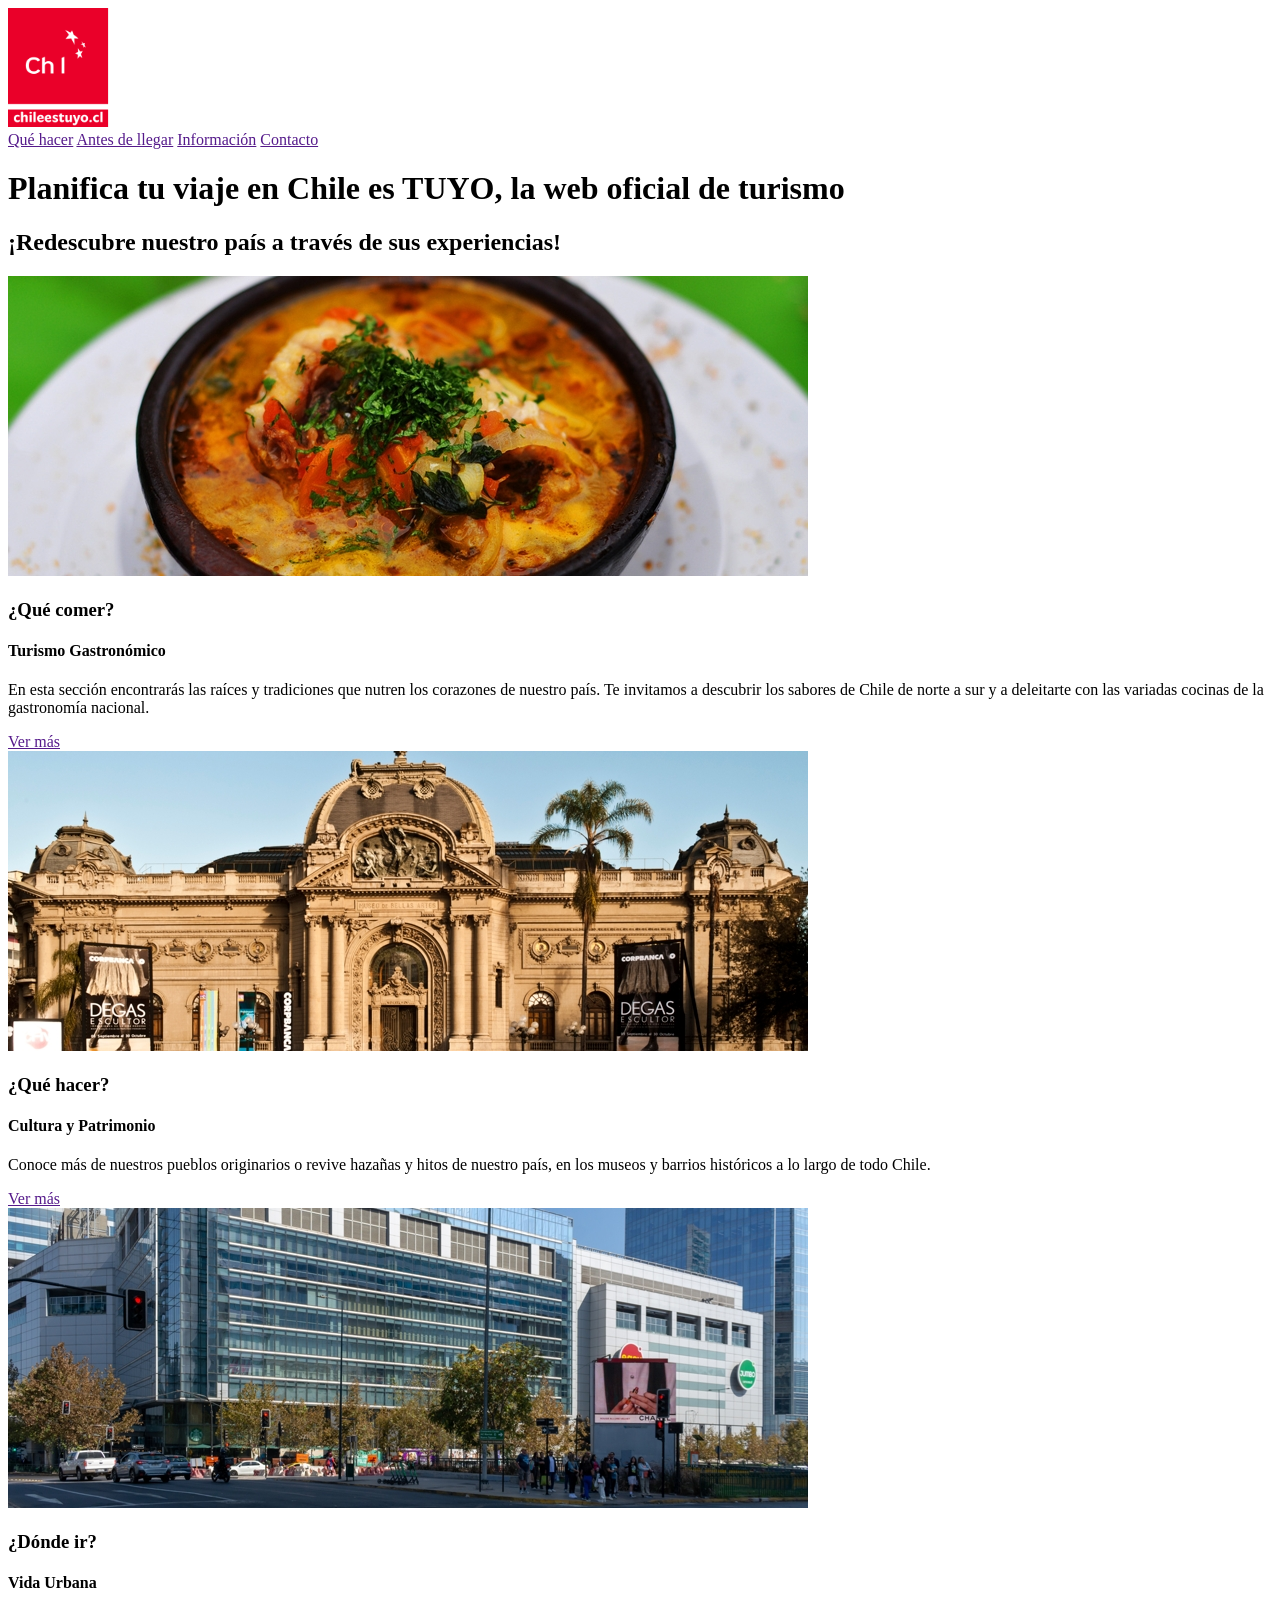
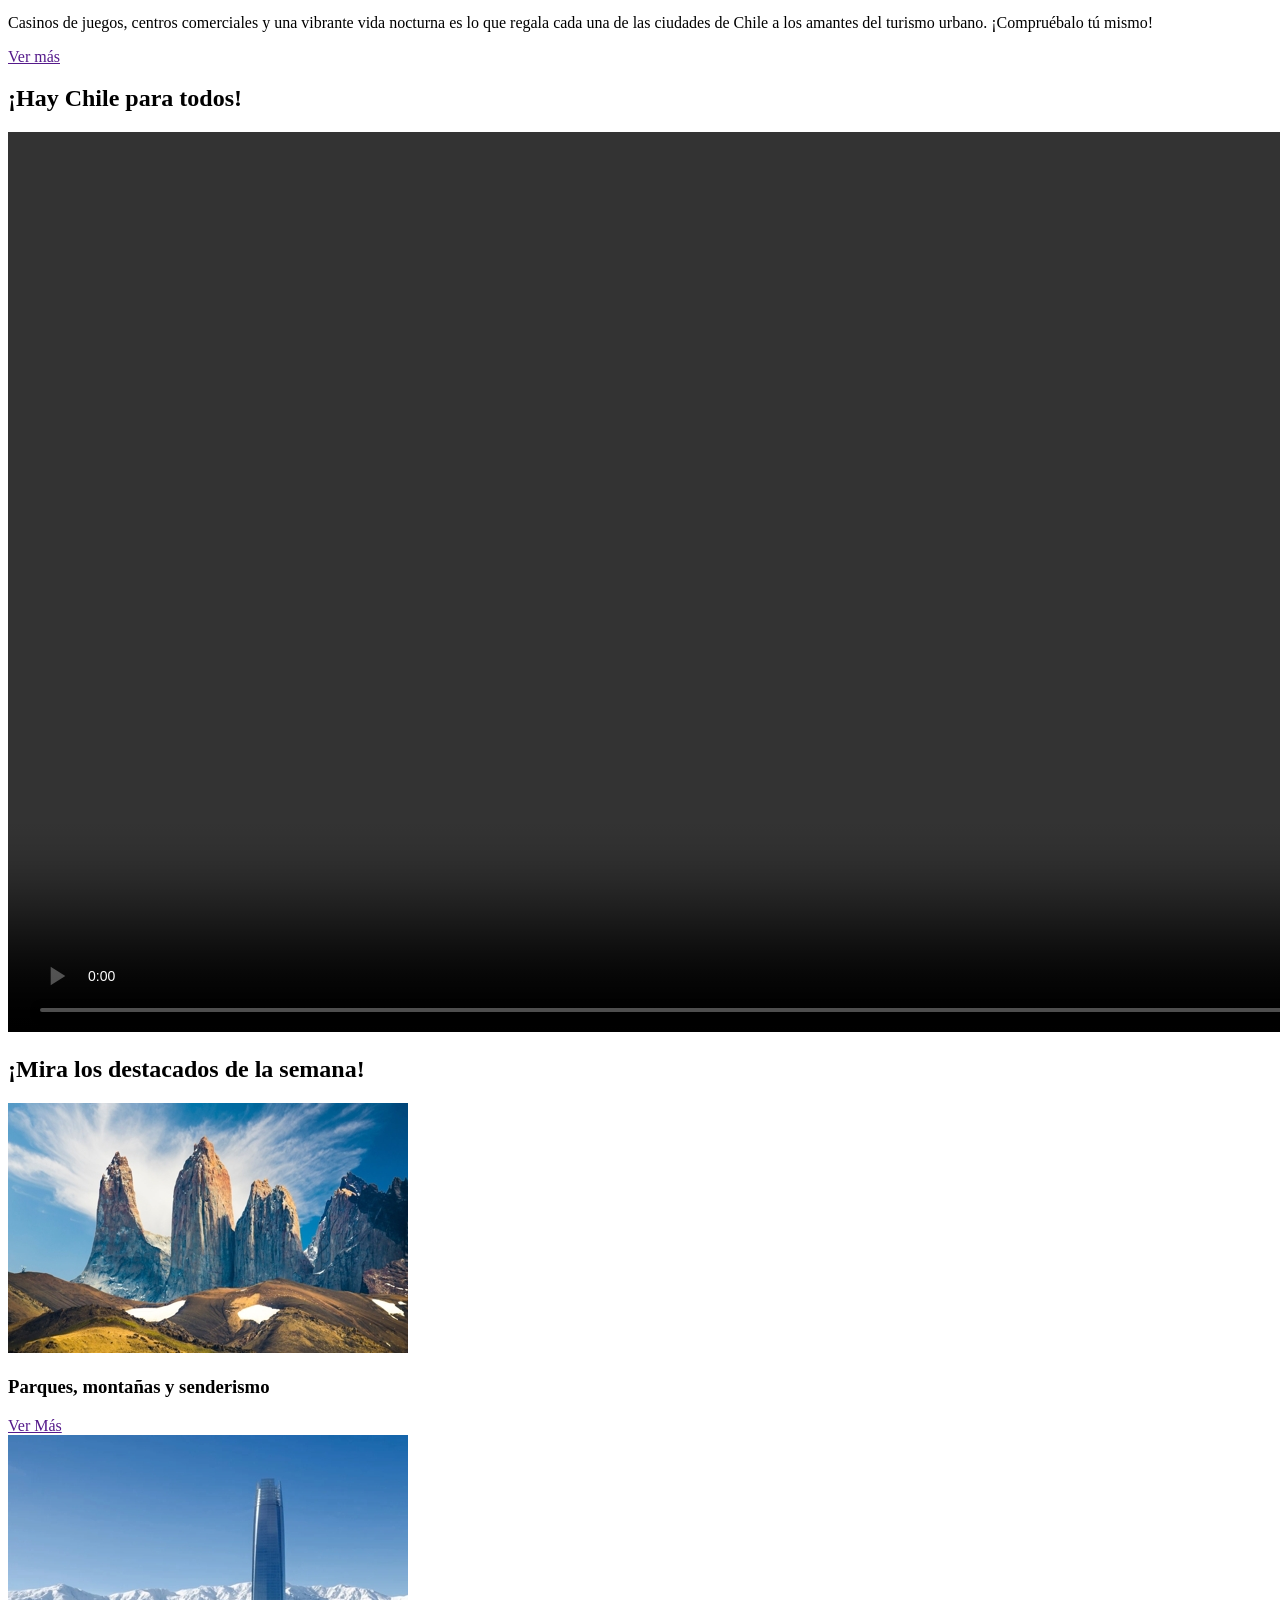
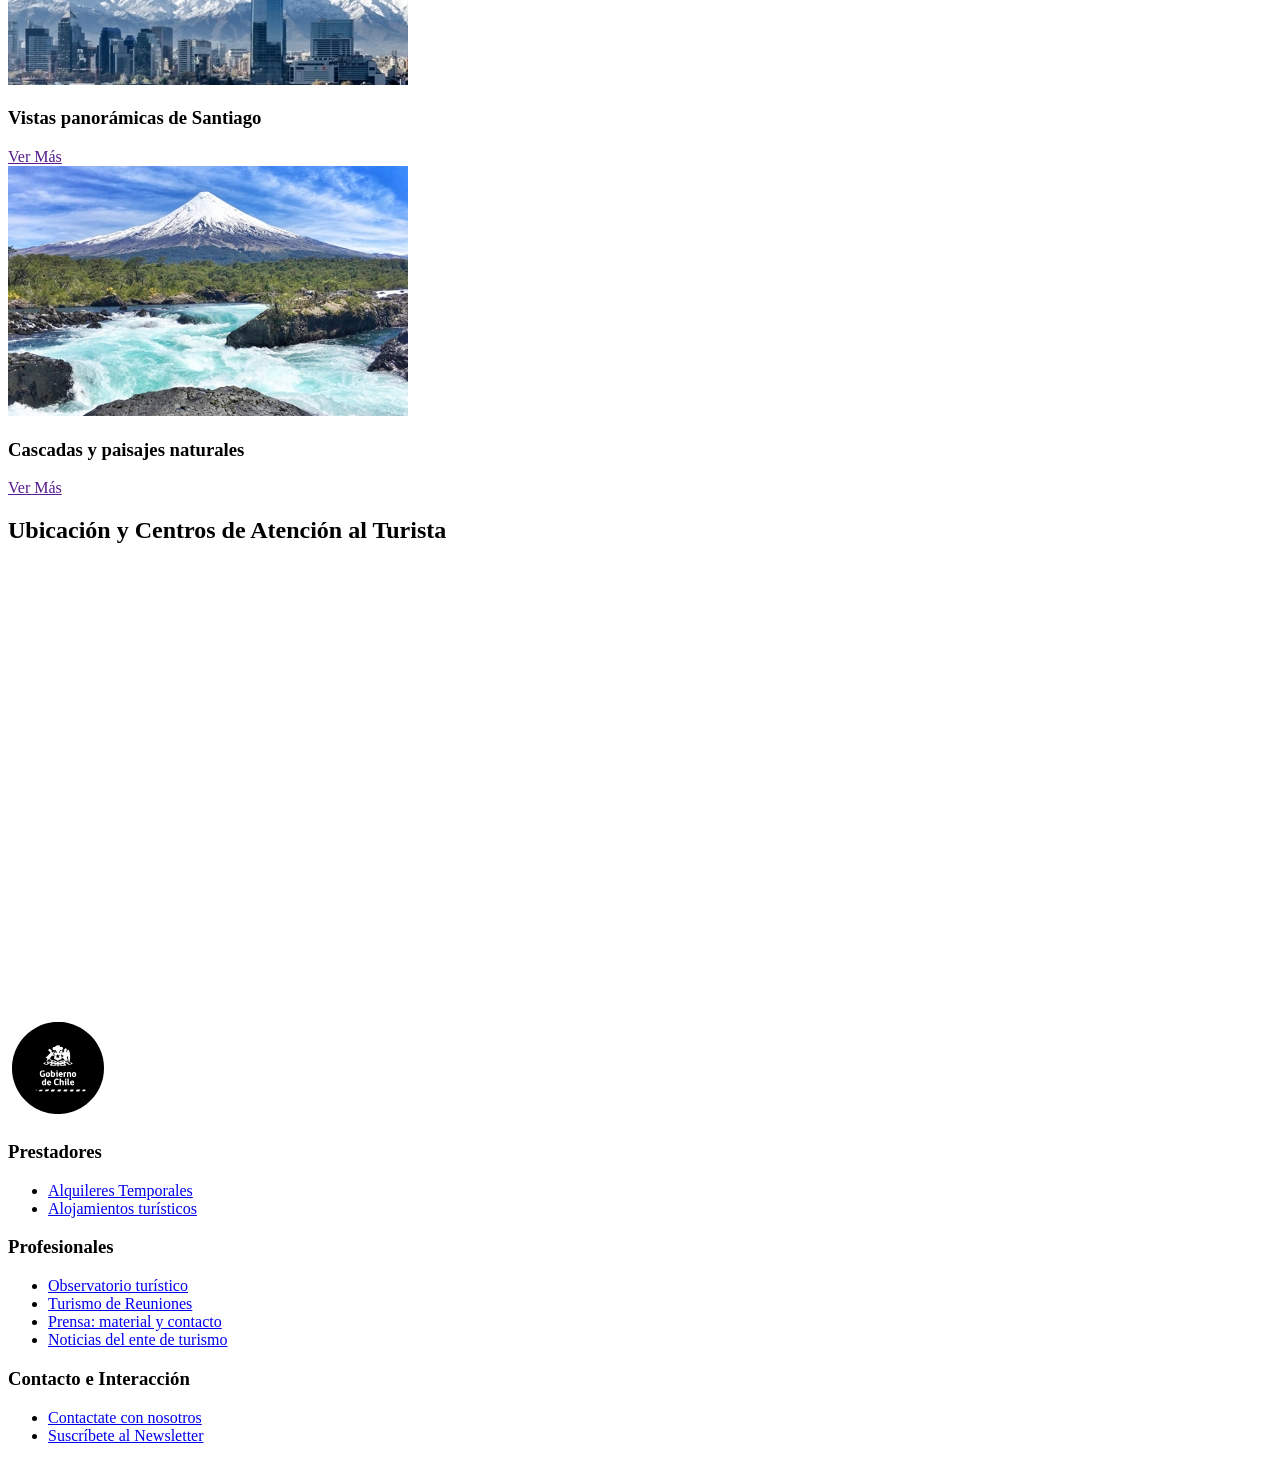
==== tarea-01/index.html @ 83fe1fa3 "Add files via upload" ====
<!DOCTYPE html>
<html lang="es">

    <head>
         <meta charset="UTF-8">
        <meta name="viewport" content="width, initial-scale:1.0">
        <title>Chile es Tuyo - Sitio Oficial de Información Turística</title>
        <meta name="description" content="Descrubí qué hacer en diferentes partes de Chile. hay información útil sobre diferentes destinos turisticos, guías de itinerarios, susu diferentes atractivos, actividades, experiencias e instrucciones para organizar el viaje">
        <meta name="robots" content="index, follow">

    </head>


    <body>
        <!-- Cabecera principal del sitio -->
        <header role="heading">
            <a href="index.html" rel="home" aria-label="Ir a la página de inicio de Chile es Tuyo">
                <img src="assets/logo-chileestuyo.png" alt="Logotipo oficial de Chile es Tuyo">
            </a>
            
            <!-- Navegador principal-->
            <nav role="navigation" aria-label="Menu principal">
              <a href="">Qué hacer</a>
              <a href="">Antes de llegar</a>
              <a href="">Información</a>
              <a href="">Contacto</a>
            </nav>

        </header>


        <!-- Contenido central del sitio -->
        <main role="main">

            <!-- Título principal -->
             <h1>Planifica tu viaje en Chile es TUYO, la web oficial de turismo</h1>

             <!-- Principales -->
            <section>
                <h2>¡Redescubre nuestro país a través de sus experiencias!</h2>

                <div>
                    <!-- tarjeta -->
                    <article role="article">
                        <img src="assets/carquican.jpg" alt="Un plato de Carquican">
                        <h3>¿Qué comer? </h3>
                        <h4>Turismo Gastronómico</h4>
                        <p>En esta sección encontrarás las raíces y tradiciones que nutren los corazones de nuestro país. Te invitamos a descubrir los sabores de Chile de norte a sur y a deleitarte con las variadas cocinas de la gastronomía nacional.</p>
                        <a href="" aria-label="Ver más información sobre dónde comer">Ver más</a>
                    </article>

                    <!-- tarjeta -->
                    <article role="article">
                        <img src="assets/museo-bellas-artes-chile.jpg" alt="Museo Nacional de Bellas Artes en Chile">
                        <h3>¿Qué hacer?</h3>
                        <h4>Cultura y Patrimonio</h4>
                        <p>Conoce más de nuestros pueblos originarios o revive hazañas y hitos de nuestro país, en los museos y barrios históricos a lo largo de todo Chile.</p>
                        <a href="" aria-label="Ver más información sobre la cultura característica">Ver más</a>
                    </article>

                    <!-- tarjeta -->
                    <article role="article">
                        <img src="assets/centro-comercial-cenco-costanera.jpg" alt="Centro comercial Cenco Costanera">
                        <h3>¿Dónde ir?</h3>
                        <h4>Vida Urbana</h4>
                        <p>Casinos de juegos, centros comerciales y una vibrante vida nocturna es lo que regala cada una de las ciudades de Chile a los amantes del turismo urbano. ¡Compruébalo tú mismo!</p>
                        <a href="" aria-label="Ver más información sobre los lugares variados en la ciudad">Ver más</a>
                    </article>

                </div>

            </section>


            <!-- Contenido multimedia -->
            <section>
                <h2>¡Hay Chile para todos!</h2>
                <div>
                    <video controls autoplay loop width="1600" height="900" aria-label="Video sobre los planes para hacer en Chile">
                        <source src="assets/video-haychileparatodos.mp4" type="video/mp4">
                    </video>
                </div>

            </section>


            <!-- Contenidos Destacados -->
            <section>
                <h2>¡Mira los destacados de la semana!</h2>
                <div>
                    
                    <!-- Tarjeta Destacada 1 -->
                    <article role="article">
                        <img src="assets/parque-nacional-torres-del-paine.jpg" alt="Paisaje de las Torres del Paine" width="400" height="250">
                        <h3>Parques, montañas y senderismo</h3>
                        <a href="" aria-label="Ver más sobre los parques, montañas y senderismos">Ver Más</a>
                    </article>

                    <!-- Tarjeta Destacada 2 -->
                    <article role="article">
                        <img src="assets/sky-costanera.jpg" alt="Vista aérea de los Lagos de Palermo y el Rosedal en primavera" width="400" height="250">
                        <h3>Vistas panorámicas de Santiago</h3>
                        <a href="" aria-label="Ver más sobre las vistas panorámicas de Santiago">Ver Más</a>
                    </article>

                    <!-- Tarjeta Destacada 3 -->
                    <article role="article">
                        <img src="assets/saltos-del-petrohue.jpg" alt="Detalle ornamental de la cúpula del Palacio Barolo sobre la Avenida de Mayo" width="400" height="250">
                        <h3>Cascadas y paisajes naturales</h3>
                        <a href="" aria-label="Ver más sobre las cascadas y paisajes naturales">Ver Más</a>
                    </article>

                </div>


            <!-- Ubicación Geográfica -->
            <section aria-labelledby="titulo-mapa">
                <h2 id="titulo-mapa">Ubicación y Centros de Atención al Turista</h2>
                <div class="map-container">
                    <iframe 
                        src="https://www.google.com/maps/embed?pb=!1m16!1m12!1m3!1d3361113.8048933786!2d-73.32247581495261!3d-34.646173537875505!2m3!1f0!2f0!3f0!3m2!1i1024!2i768!4f13.1!2m1!1scentro%20de%20atencion%20turistica%20chile!5e0!3m2!1ses!2sco!4v1786298904237!5m2!1ses!2sco" 
                        width="100%" 
                        height="450" 
                        style="border:0;" 
                        allowfullscreen="" 
                        loading="lazy" 
                        referrerpolicy="no-referrer-when-downgrade"
                        title="Mapa interactivo de la Ciudad de Chile con la ubicación de los centros de atención turística">
                    </iframe>
                </div>
            </section>

        </main>


    <!-- Pie de Página Institucional -->
    <footer role="contentinfo">

            <!-- Identificador Institucional del Footer -->
            <div class="footer-brand">
                <img src="assets/logo-gobiernochile.svg" alt="Logotipo oficial del Gobierno de Chile" width="100" height="100">
            </div>


            <!-- Columnas de Enlaces del Footer -->
            <div>
                
                <!-- Lista 1: Prestadores -->
                <nav>
                    <h3 id="footer-prestadores">Prestadores</h3>
                    <ul>
                        <li><a href="/alquileres-temporales">Alquileres Temporales</a></li>
                        <li><a href="/alojamientos-turisticos">Alojamientos turísticos</a></li>
                    </ul>
                </nav>

                <!-- Lista 2: Profesionales -->
                <nav>
                    <h3 id="footer-profesionales">Profesionales</h3>
                    <ul>
                        <li><a href="/observatorio-turistico">Observatorio turístico</a></li>
                        <li><a href="/turismo-reuniones">Turismo de Reuniones</a></li>
                        <li><a href="/prensa-contacto">Prensa: material y contacto</a></li>
                        <li><a href="/noticias-ente">Noticias del ente de turismo</a></li>
                    </ul>
                </nav>

                <!-- Lista 3: Interacción y Contacto -->
                <nav>
                    <h3 id="footer-contacto">Contacto e Interacción</h3>
                    <ul>
                        <li><a href="/contactate-con-nosotros">Contactate con nosotros</a></li>
                        <li><a href="/suscribete-newsletter" aria-label="Ir al formulario para suscribirse al Newsletter oficial">Suscríbete al Newsletter</a></li>
                    </ul>
                </nav>
            
            </div>

    </footer>

    </body>

</html>
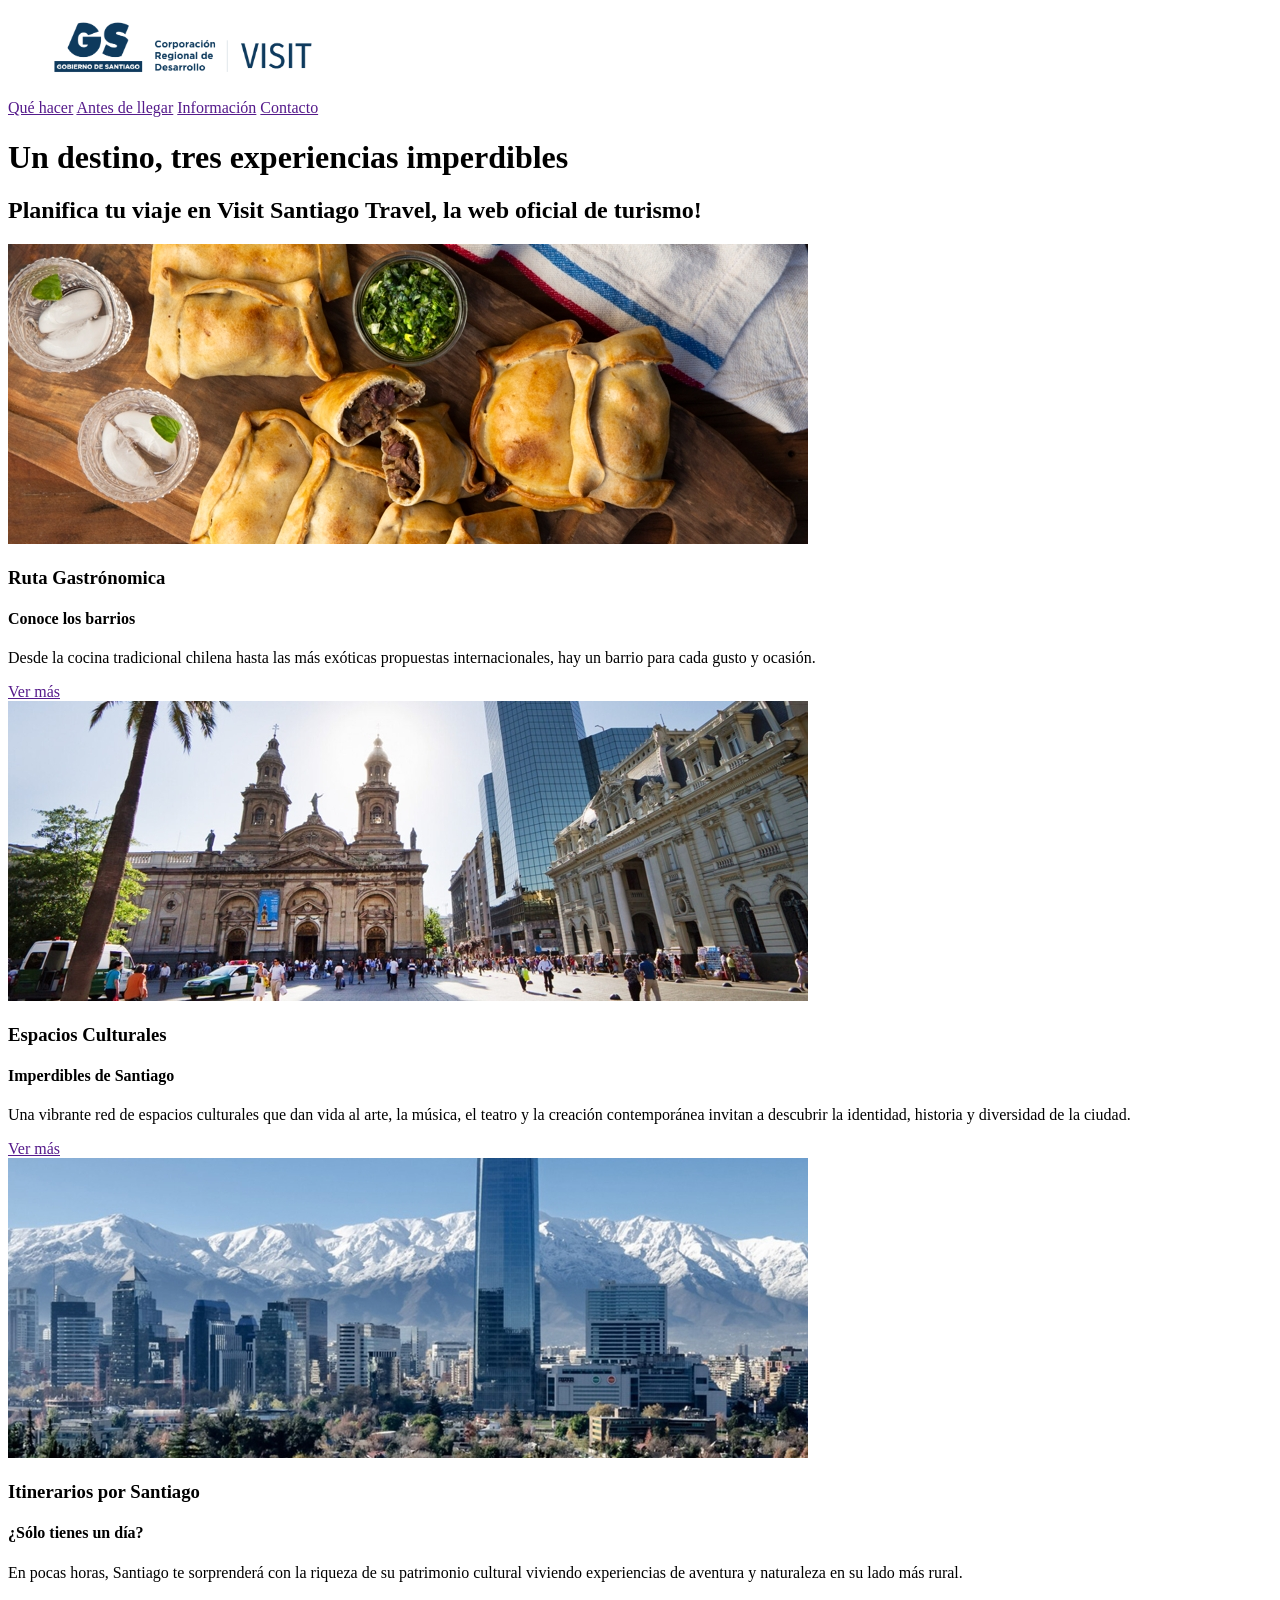
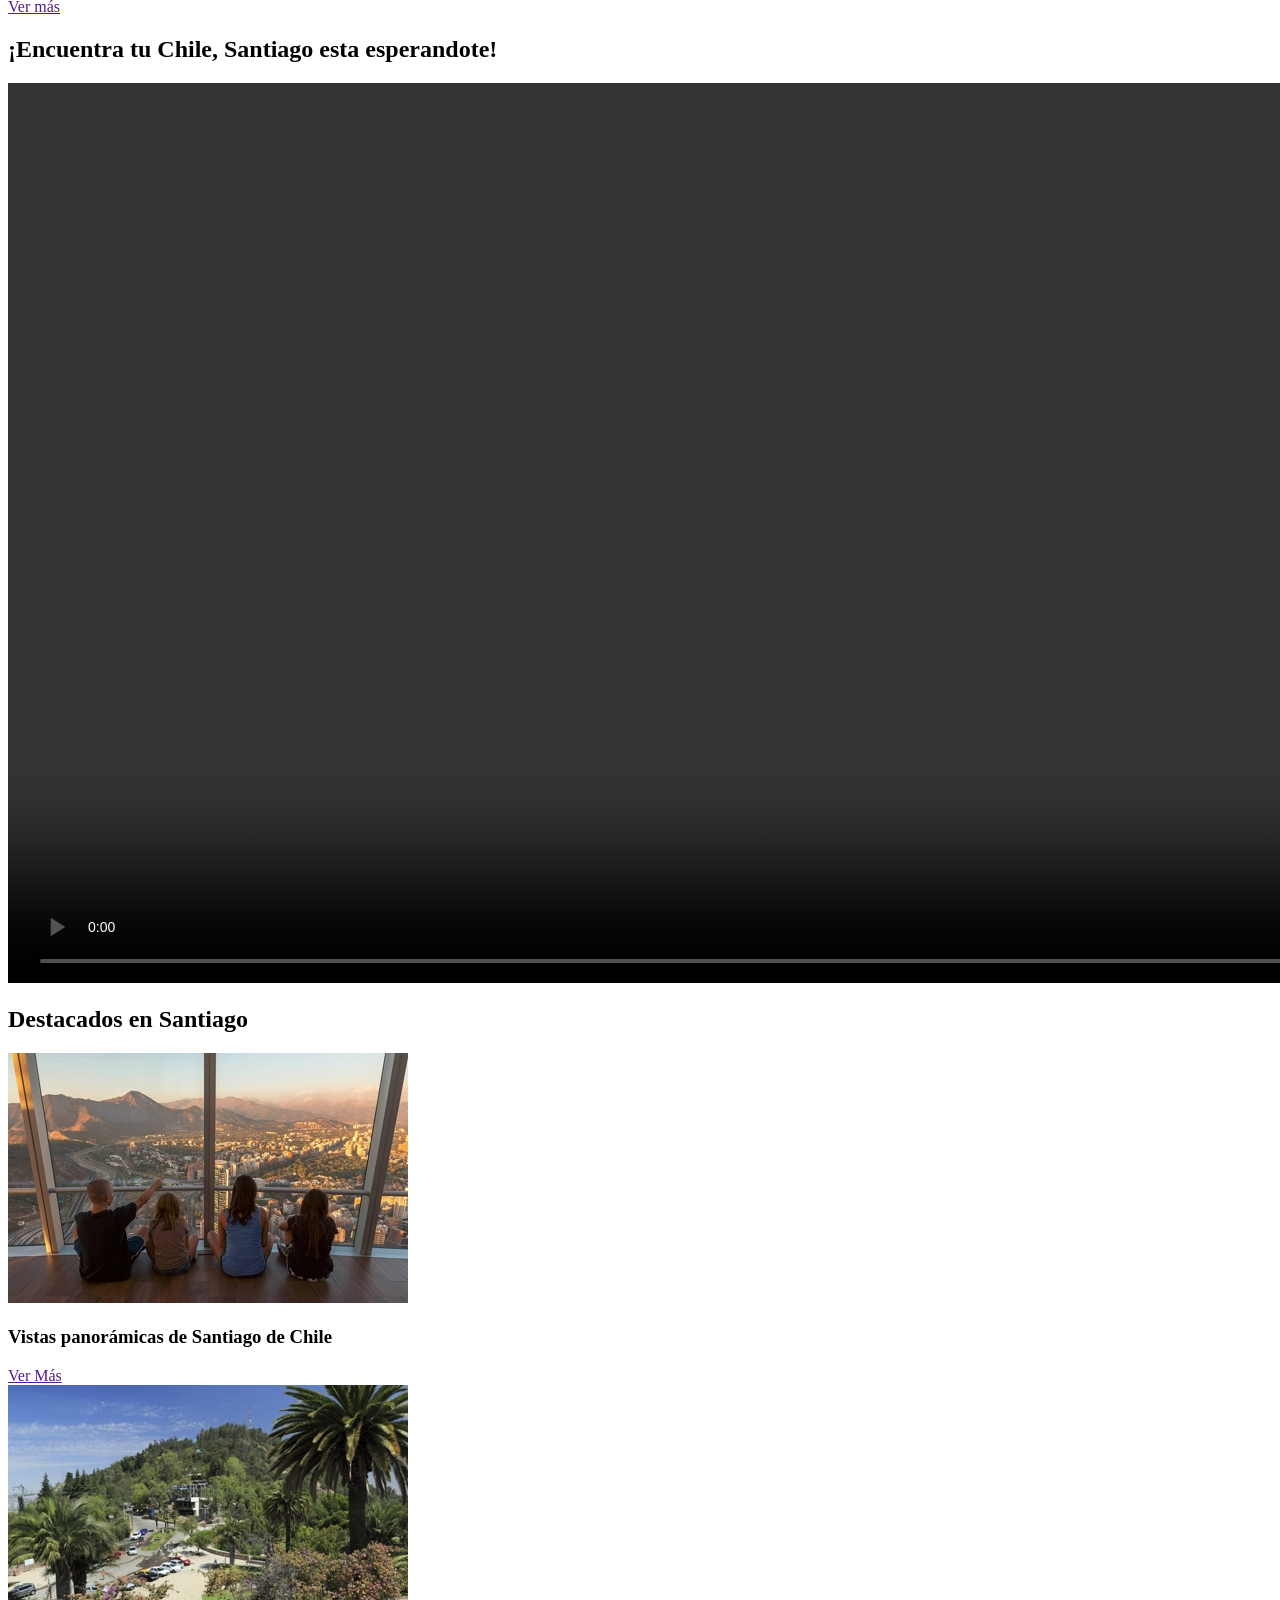
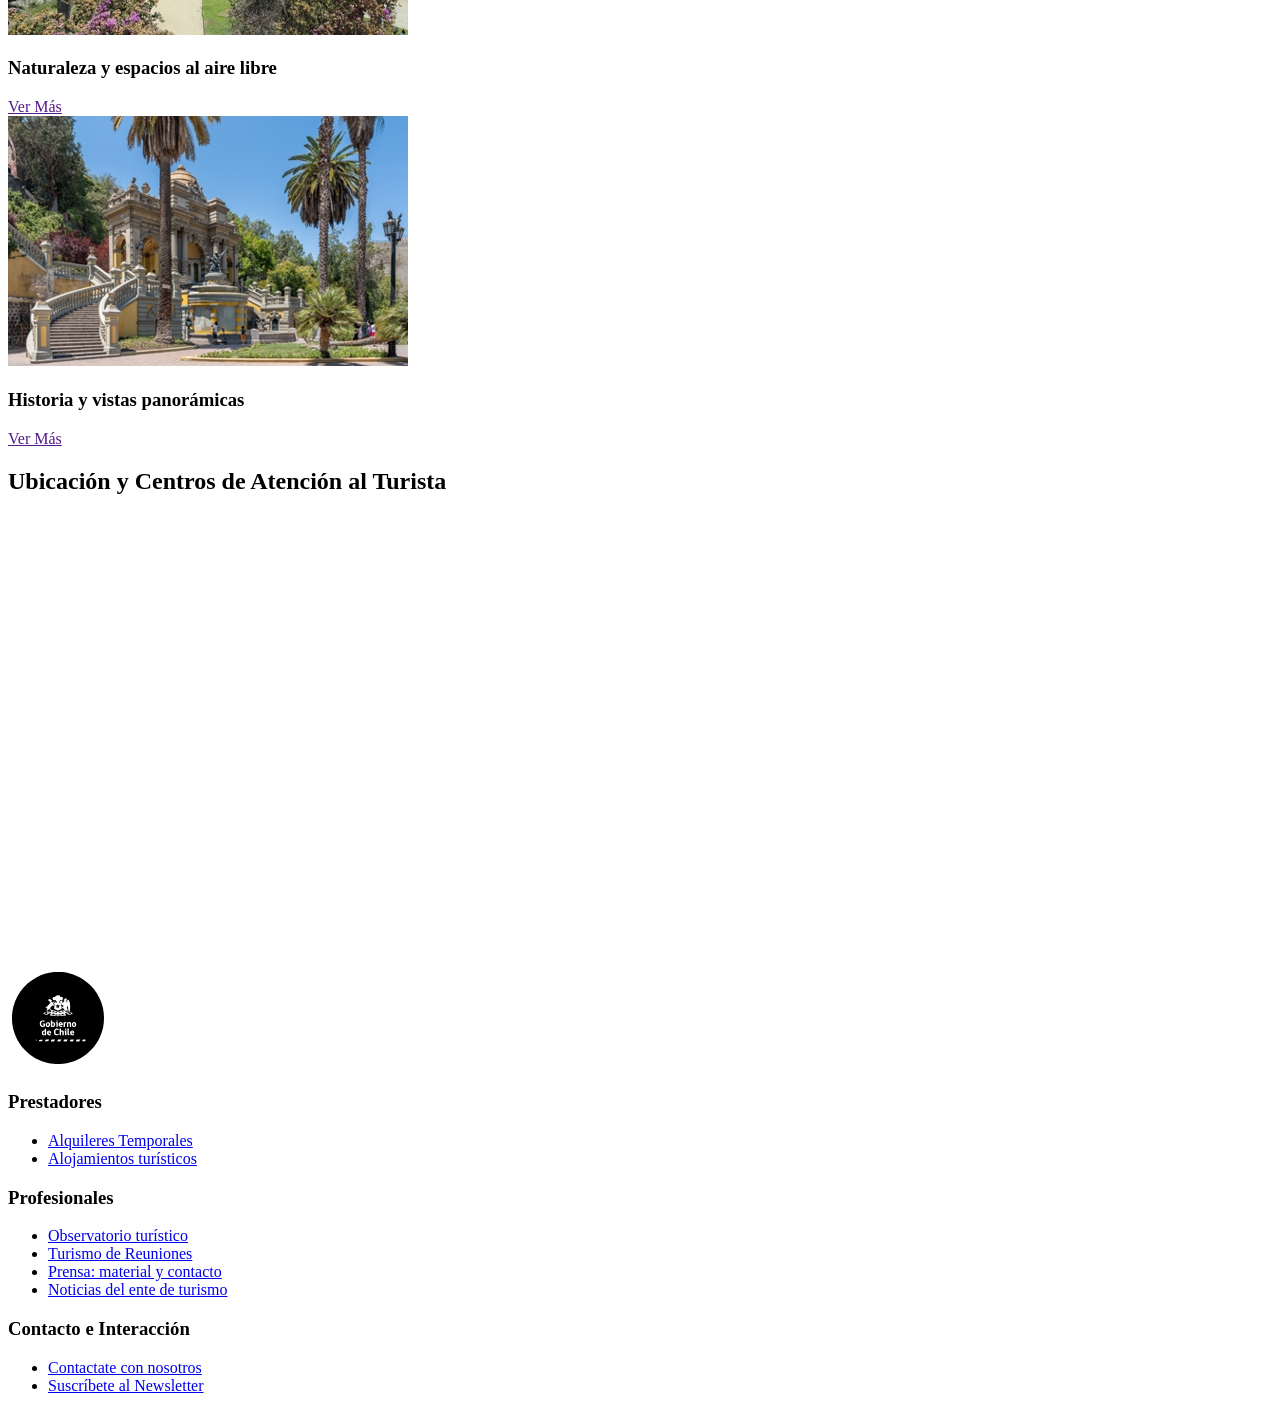
==== commit 5add9298: "Add files via upload" ====
--- a/tarea-01/index.html
+++ b/tarea-01/index.html
@@ -4,8 +4,8 @@
     <head>
          <meta charset="UTF-8">
         <meta name="viewport" content="width, initial-scale:1.0">
-        <title>Chile es Tuyo - Sitio Oficial de Información Turística</title>
-        <meta name="description" content="Descrubí qué hacer en diferentes partes de Chile. hay información útil sobre diferentes destinos turisticos, guías de itinerarios, susu diferentes atractivos, actividades, experiencias e instrucciones para organizar el viaje">
+        <title>Visit Santiago Travel - Sitio Oficial de Información Turística</title>
+        <meta name="description" content="Descrubí qué hacer en diferentes partes de Santiago de Chile. hay información útil sobre diferentes destinos turisticos, guías de mapas y lugares, sus diferentes atractivos, actividades, experiencias e instrucciones para organizar el viaje">
         <meta name="robots" content="index, follow">
 
     </head>
@@ -14,8 +14,8 @@
     <body>
         <!-- Cabecera principal del sitio -->
         <header role="heading">
-            <a href="index.html" rel="home" aria-label="Ir a la página de inicio de Chile es Tuyo">
-                <img src="assets/logo-chileestuyo.png" alt="Logotipo oficial de Chile es Tuyo">
+            <a href="index.html" rel="home" aria-label="Ir a la página de inicio de Visit Santiago Travel">
+                <img src="assets/logo-visitsantiago.png" width="350px">
             </a>
             
             <!-- Navegador principal-->
@@ -33,38 +33,38 @@
         <main role="main">
 
             <!-- Título principal -->
-             <h1>Planifica tu viaje en Chile es TUYO, la web oficial de turismo</h1>
+             <h1>Un destino, tres experiencias imperdibles</h1>
 
              <!-- Principales -->
             <section>
-                <h2>¡Redescubre nuestro país a través de sus experiencias!</h2>
+                <h2>Planifica tu viaje en Visit Santiago Travel, la web oficial de turismo!</h2>
 
                 <div>
                     <!-- tarjeta -->
                     <article role="article">
-                        <img src="assets/carquican.jpg" alt="Un plato de Carquican">
-                        <h3>¿Qué comer? </h3>
-                        <h4>Turismo Gastronómico</h4>
-                        <p>En esta sección encontrarás las raíces y tradiciones que nutren los corazones de nuestro país. Te invitamos a descubrir los sabores de Chile de norte a sur y a deleitarte con las variadas cocinas de la gastronomía nacional.</p>
-                        <a href="" aria-label="Ver más información sobre dónde comer">Ver más</a>
+                        <img src="assets/empanada-de-pino.jpg" alt="Un plato de Carquican">
+                        <h3>Ruta Gastrónomica</h3>
+                        <h4>Conoce los barrios</h4>
+                        <p>Desde la cocina tradicional chilena hasta las más exóticas propuestas internacionales, hay un barrio para cada gusto y ocasión.</p>
+                        <a href="" aria-label="Ver más información sobre la ruta gastrónomica">Ver más</a>
                     </article>
 
                     <!-- tarjeta -->
                     <article role="article">
-                        <img src="assets/museo-bellas-artes-chile.jpg" alt="Museo Nacional de Bellas Artes en Chile">
-                        <h3>¿Qué hacer?</h3>
-                        <h4>Cultura y Patrimonio</h4>
-                        <p>Conoce más de nuestros pueblos originarios o revive hazañas y hitos de nuestro país, en los museos y barrios históricos a lo largo de todo Chile.</p>
-                        <a href="" aria-label="Ver más información sobre la cultura característica">Ver más</a>
+                        <img src="assets/plaza-de-armas.jpg" alt="Museo Nacional de Bellas Artes en Chile">
+                        <h3>Espacios Culturales</h3>
+                        <h4>Imperdibles de Santiago</h4>
+                        <p>Una vibrante red de espacios culturales que dan vida al arte, la música, el teatro y la creación contemporánea invitan a descubrir la identidad, historia y diversidad de la ciudad.</p>
+                        <a href="" aria-label="Ver más información sobre los espacios culturales">Ver más</a>
                     </article>
 
                     <!-- tarjeta -->
                     <article role="article">
-                        <img src="assets/centro-comercial-cenco-costanera.jpg" alt="Centro comercial Cenco Costanera">
-                        <h3>¿Dónde ir?</h3>
-                        <h4>Vida Urbana</h4>
-                        <p>Casinos de juegos, centros comerciales y una vibrante vida nocturna es lo que regala cada una de las ciudades de Chile a los amantes del turismo urbano. ¡Compruébalo tú mismo!</p>
-                        <a href="" aria-label="Ver más información sobre los lugares variados en la ciudad">Ver más</a>
+                        <img src="assets/itinerarios-santiagodechile.jpg" alt="Vista panorámica de Santiago de Chile">
+                        <h3>Itinerarios por Santiago</h3>
+                        <h4>¿Sólo tienes un día?</h4>
+                        <p>En pocas horas, Santiago te sorprenderá con la riqueza de su patrimonio cultural viviendo experiencias de aventura y naturaleza en su lado más rural.</p>
+                        <a href="" aria-label="Ver más información sobre los itinerarios Por Santiago">Ver más</a>
                     </article>
 
                 </div>
@@ -74,10 +74,10 @@
 
             <!-- Contenido multimedia -->
             <section>
-                <h2>¡Hay Chile para todos!</h2>
+                <h2>¡Encuentra tu Chile, Santiago esta esperandote!</h2>
                 <div>
-                    <video controls autoplay loop width="1600" height="900" aria-label="Video sobre los planes para hacer en Chile">
-                        <source src="assets/video-haychileparatodos.mp4" type="video/mp4">
+                    <video controls autoplay loop width="1600" height="900" aria-label="Video sobre como la gente de diferentes paises disfruta Santiago de Chile">
+                        <source src="assets/video-encuentratuchile.mp4" type="video/mp4">
                     </video>
                 </div>
 
@@ -86,28 +86,28 @@
 
             <!-- Contenidos Destacados -->
             <section>
-                <h2>¡Mira los destacados de la semana!</h2>
+                <h2>Destacados en Santiago</h2>
                 <div>
                     
                     <!-- Tarjeta Destacada 1 -->
                     <article role="article">
-                        <img src="assets/parque-nacional-torres-del-paine.jpg" alt="Paisaje de las Torres del Paine" width="400" height="250">
-                        <h3>Parques, montañas y senderismo</h3>
-                        <a href="" aria-label="Ver más sobre los parques, montañas y senderismos">Ver Más</a>
+                        <img src="assets/sky-costanera.jpg" alt="Vista desde el interior del Sky Costanera" width="400" height="250">
+                        <h3>Vistas panorámicas de Santiago de Chile</h3>
+                        <a href="" aria-label="Ver más sobre las vistas panorámicas de Santiago de Chile">Ver Más</a>
                     </article>
 
                     <!-- Tarjeta Destacada 2 -->
                     <article role="article">
-                        <img src="assets/sky-costanera.jpg" alt="Vista aérea de los Lagos de Palermo y el Rosedal en primavera" width="400" height="250">
-                        <h3>Vistas panorámicas de Santiago</h3>
-                        <a href="" aria-label="Ver más sobre las vistas panorámicas de Santiago">Ver Más</a>
+                        <img src="assets/parque-metropolitano.jpg" alt="Vista del espacio natural con parques, senderos y vistas" width="400" height="250">
+                        <h3>Naturaleza y espacios al aire libre</h3>
+                        <a href="" aria-label="Ver más sobre la naturaleza y espacios al aire libre">Ver Más</a>
                     </article>
 
                     <!-- Tarjeta Destacada 3 -->
                     <article role="article">
-                        <img src="assets/saltos-del-petrohue.jpg" alt="Detalle ornamental de la cúpula del Palacio Barolo sobre la Avenida de Mayo" width="400" height="250">
-                        <h3>Cascadas y paisajes naturales</h3>
-                        <a href="" aria-label="Ver más sobre las cascadas y paisajes naturales">Ver Más</a>
+                        <img src="assets/cerro-santa-lucia.jpg" alt="Parque desde afuera con jardines, terrazas y vistas." width="400" height="250">
+                        <h3>Historia y vistas panorámicas</h3>
+                        <a href="" aria-label="Ver más sobre la historia y vistas panorámicas">Ver Más</a>
                     </article>
 
                 </div>
@@ -118,14 +118,14 @@
                 <h2 id="titulo-mapa">Ubicación y Centros de Atención al Turista</h2>
                 <div class="map-container">
                     <iframe 
-                        src="https://www.google.com/maps/embed?pb=!1m16!1m12!1m3!1d3361113.8048933786!2d-73.32247581495261!3d-34.646173537875505!2m3!1f0!2f0!3f0!3m2!1i1024!2i768!4f13.1!2m1!1scentro%20de%20atencion%20turistica%20chile!5e0!3m2!1ses!2sco!4v1786298904237!5m2!1ses!2sco" 
+                        src="https://www.google.com/maps/embed?pb=!1m16!1m12!1m3!1d212945.1934938489!2d-70.67521671677345!3d-33.4943869447874!2m3!1f0!2f0!3f0!3m2!1i1024!2i768!4f13.1!2m1!1sSantiago%20centro%20turistico!5e0!3m2!1ses!2sco!4v1787163124541!5m2!1ses!2sco" 
                         width="100%" 
                         height="450" 
                         style="border:0;" 
                         allowfullscreen="" 
                         loading="lazy" 
                         referrerpolicy="no-referrer-when-downgrade"
-                        title="Mapa interactivo de la Ciudad de Chile con la ubicación de los centros de atención turística">
+                        title="Mapa interactivo de la ciudad de Santiago de Chile con la ubicación de los centros de atención turística">
                     </iframe>
                 </div>
             </section>
